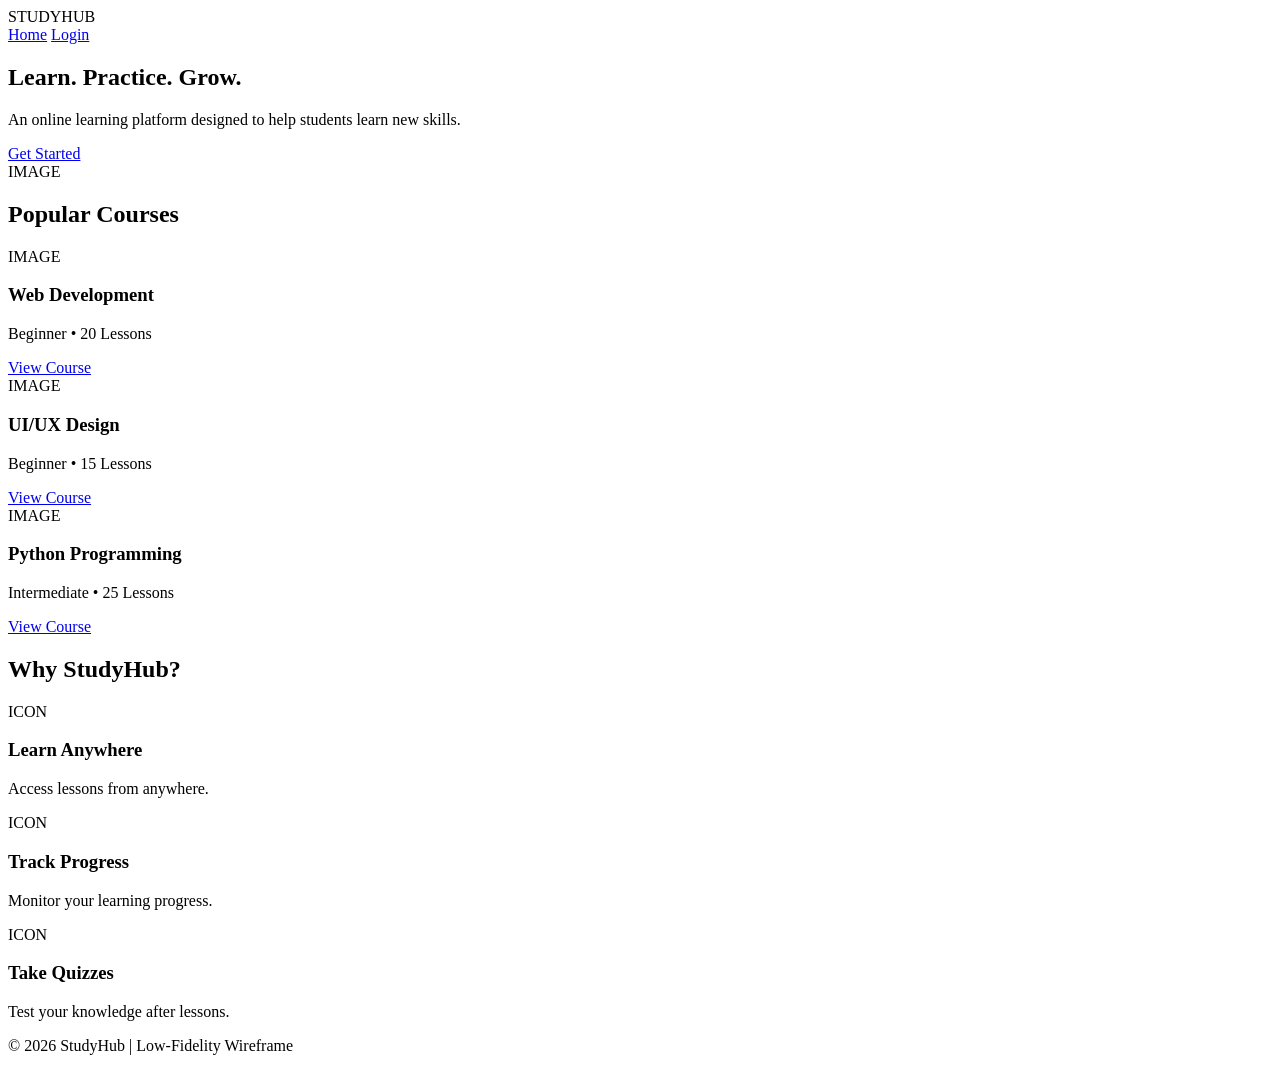
==== index.html @ 4864d4c8 "Create index.html for StudyHub homepage wireframe This HTML file serves as a low-fidelity wireframe " ====
<!DOCTYPE html>
<html lang="en">
<head>
    <meta charset="UTF-8">
    <meta name="viewport" content="width=device-width, initial-scale=1.0">
    <title>StudyHub - Home Wireframe</title>
    <link rel="stylesheet" href="style.css">
</head>
<body>

<header class="header">
    <div class="logo">STUDYHUB</div>

    <nav>
        <a href="index.html">Home</a>
        <a href="login.html">Login</a>
    </nav>
</header>

<main>

    <section class="hero">
        <div class="wireframe-box hero-text">
            <div class="placeholder short"></div>

            <h1>Learn. Practice. Grow.</h1>

            <p>
                An online learning platform designed to help
                students learn new skills.
            </p>

            <a href="login.html" class="button">
                Get Started
            </a>
        </div>

        <div class="image-placeholder">
            IMAGE
        </div>
    </section>

    <section class="section">

        <h2>Popular Courses</h2>

        <div class="card-grid">

            <div class="course-card">
                <div class="thumbnail">IMAGE</div>
                <h3>Web Development</h3>
                <p>Beginner • 20 Lessons</p>
                <a href="course.html" class="button small">
                    View Course
                </a>
            </div>

            <div class="course-card">
                <div class="thumbnail">IMAGE</div>
                <h3>UI/UX Design</h3>
                <p>Beginner • 15 Lessons</p>
                <a href="course.html" class="button small">
                    View Course
                </a>
            </div>

            <div class="course-card">
                <div class="thumbnail">IMAGE</div>
                <h3>Python Programming</h3>
                <p>Intermediate • 25 Lessons</p>
                <a href="course.html" class="button small">
                    View Course
                </a>
            </div>

        </div>

    </section>

    <section class="section">

        <h2>Why StudyHub?</h2>

        <div class="three-column">

            <div class="feature-box">
                <div class="icon-placeholder">ICON</div>
                <h3>Learn Anywhere</h3>
                <p>Access lessons from anywhere.</p>
            </div>

            <div class="feature-box">
                <div class="icon-placeholder">ICON</div>
                <h3>Track Progress</h3>
                <p>Monitor your learning progress.</p>
            </div>

            <div class="feature-box">
                <div class="icon-placeholder">ICON</div>
                <h3>Take Quizzes</h3>
                <p>Test your knowledge after lessons.</p>
            </div>

        </div>

    </section>

</main>

<footer>
    <p>© 2026 StudyHub | Low-Fidelity Wireframe</p>
</footer>

</body>
</html>
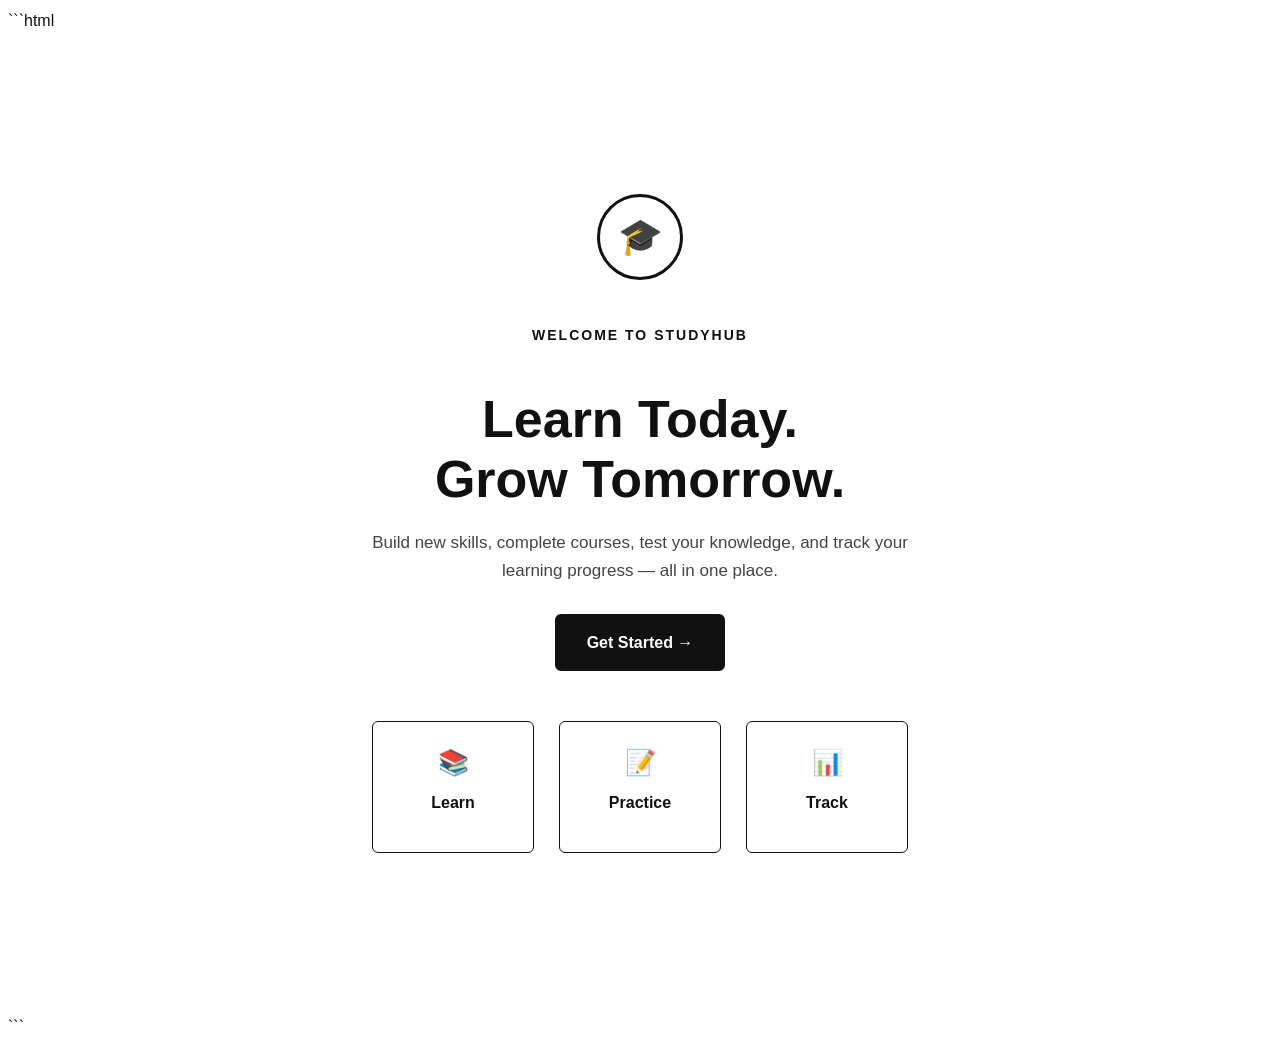
==== commit 1e89df9b: "Update StudyHub prototype" ====
--- a/index.html
+++ b/index.html
@@ -1,115 +1,67 @@
+```html
 <!DOCTYPE html>
 <html lang="en">
 <head>
     <meta charset="UTF-8">
     <meta name="viewport" content="width=device-width, initial-scale=1.0">
-    <title>StudyHub - Home Wireframe</title>
+
+    <title>StudyHub - Learn & Grow</title>
+
     <link rel="stylesheet" href="style.css">
 </head>
+
 <body>
 
-<header class="header">
-    <div class="logo">STUDYHUB</div>
+    <main class="home-page">
 
-    <nav>
-        <a href="index.html">Home</a>
-        <a href="login.html">Login</a>
-    </nav>
-</header>
+        <div class="home-logo">
+            🎓
+        </div>
 
-<main>
+        <section class="home-content">
 
-    <section class="hero">
-        <div class="wireframe-box hero-text">
-            <div class="placeholder short"></div>
-
-            <h1>Learn. Practice. Grow.</h1>
-
-            <p>
-                An online learning platform designed to help
-                students learn new skills.
+            <p class="home-label">
+                WELCOME TO STUDYHUB
             </p>
 
-            <a href="login.html" class="button">
-                Get Started
+            <h1>
+                Learn Today.<br>
+                Grow Tomorrow.
+            </h1>
+
+            <p class="home-description">
+                Build new skills, complete courses,
+                test your knowledge, and track your
+                learning progress — all in one place.
+            </p>
+
+            <a href="login.html" class="home-button">
+                Get Started →
             </a>
-        </div>
 
-        <div class="image-placeholder">
-            IMAGE
-        </div>
-    </section>
+        </section>
 
-    <section class="section">
+        <section class="home-features">
 
-        <h2>Popular Courses</h2>
-
-        <div class="card-grid">
-
-            <div class="course-card">
-                <div class="thumbnail">IMAGE</div>
-                <h3>Web Development</h3>
-                <p>Beginner • 20 Lessons</p>
-                <a href="course.html" class="button small">
-                    View Course
-                </a>
+            <div class="feature">
+                <span>📚</span>
+                <p>Learn</p>
             </div>
 
-            <div class="course-card">
-                <div class="thumbnail">IMAGE</div>
-                <h3>UI/UX Design</h3>
-                <p>Beginner • 15 Lessons</p>
-                <a href="course.html" class="button small">
-                    View Course
-                </a>
+            <div class="feature">
+                <span>📝</span>
+                <p>Practice</p>
             </div>
 
-            <div class="course-card">
-                <div class="thumbnail">IMAGE</div>
-                <h3>Python Programming</h3>
-                <p>Intermediate • 25 Lessons</p>
-                <a href="course.html" class="button small">
-                    View Course
-                </a>
+            <div class="feature">
+                <span>📊</span>
+                <p>Track</p>
             </div>
 
-        </div>
+        </section>
 
-    </section>
-
-    <section class="section">
-
-        <h2>Why StudyHub?</h2>
-
-        <div class="three-column">
-
-            <div class="feature-box">
-                <div class="icon-placeholder">ICON</div>
-                <h3>Learn Anywhere</h3>
-                <p>Access lessons from anywhere.</p>
-            </div>
-
-            <div class="feature-box">
-                <div class="icon-placeholder">ICON</div>
-                <h3>Track Progress</h3>
-                <p>Monitor your learning progress.</p>
-            </div>
-
-            <div class="feature-box">
-                <div class="icon-placeholder">ICON</div>
-                <h3>Take Quizzes</h3>
-                <p>Test your knowledge after lessons.</p>
-            </div>
-
-        </div>
-
-    </section>
-
-</main>
-
-<footer>
-    <p>© 2026 StudyHub | Low-Fidelity Wireframe</p>
-</footer>
+    </main>
 
 </body>
 </html>
+```
--- a/style.css
+++ b/style.css
@@ -0,0 +1,348 @@
+```css
+/* ================================
+   STUDYHUB - MAIN STYLES
+   ================================ */
+
+* {
+    margin: 0;
+    padding: 0;
+    box-sizing: border-box;
+}
+
+body {
+    font-family: Arial, Helvetica, sans-serif;
+    background: #ffffff;
+    color: #111111;
+    line-height: 1.6;
+}
+
+a {
+    text-decoration: none;
+    color: inherit;
+}
+
+button,
+a {
+    cursor: pointer;
+}
+
+/* ================================
+   HOME PAGE
+   ================================ */
+
+.home-page {
+    min-height: 100vh;
+    display: flex;
+    flex-direction: column;
+    justify-content: center;
+    align-items: center;
+    padding: 40px 20px;
+    text-align: center;
+}
+
+.home-logo {
+    width: 80px;
+    height: 80px;
+    border: 3px solid #111111;
+    border-radius: 50%;
+    display: flex;
+    justify-content: center;
+    align-items: center;
+    font-size: 36px;
+    margin-bottom: 30px;
+}
+
+.home-content {
+    max-width: 700px;
+}
+
+.home-label {
+    font-size: 14px;
+    font-weight: bold;
+    letter-spacing: 2px;
+    margin-bottom: 15px;
+}
+
+.home-content h1 {
+    font-size: 52px;
+    line-height: 1.15;
+    margin-bottom: 20px;
+}
+
+.home-description {
+    max-width: 600px;
+    margin: 0 auto 30px;
+    color: #444444;
+    font-size: 17px;
+}
+
+.home-button {
+    display: inline-block;
+    background: #111111;
+    color: #ffffff;
+    padding: 14px 30px;
+    border-radius: 6px;
+    font-size: 16px;
+    font-weight: bold;
+    border: 2px solid #111111;
+}
+
+.home-button:hover {
+    background: #ffffff;
+    color: #111111;
+}
+
+.home-features {
+    display: flex;
+    gap: 25px;
+    margin-top: 50px;
+}
+
+.feature {
+    width: 120px;
+    padding: 20px;
+    border: 1px solid #111111;
+    border-radius: 6px;
+}
+
+.feature span {
+    font-size: 25px;
+}
+
+.feature p {
+    margin-top: 8px;
+    font-weight: bold;
+}
+
+/* ================================
+   GENERAL CONTAINER
+   ================================ */
+
+.container {
+    width: 90%;
+    max-width: 1100px;
+    margin: auto;
+}
+
+.page {
+    min-height: 100vh;
+    padding: 30px 20px;
+}
+
+/* ================================
+   HEADER
+   ================================ */
+
+header {
+    width: 100%;
+    border-bottom: 2px solid #111111;
+    padding: 18px 30px;
+    display: flex;
+    justify-content: space-between;
+    align-items: center;
+}
+
+.logo {
+    font-size: 24px;
+    font-weight: bold;
+}
+
+nav {
+    display: flex;
+    gap: 20px;
+}
+
+nav a {
+    font-weight: bold;
+}
+
+/* ================================
+   BUTTONS
+   ================================ */
+
+.btn,
+.button,
+.primary-btn {
+    display: inline-block;
+    padding: 12px 24px;
+    border: 2px solid #111111;
+    background: #111111;
+    color: #ffffff;
+    border-radius: 5px;
+    font-weight: bold;
+    text-align: center;
+}
+
+.btn:hover,
+.button:hover,
+.primary-btn:hover {
+    background: #ffffff;
+    color: #111111;
+}
+
+.secondary-btn {
+    display: inline-block;
+    padding: 12px 24px;
+    border: 2px solid #111111;
+    background: #ffffff;
+    color: #111111;
+    border-radius: 5px;
+    font-weight: bold;
+}
+
+/* ================================
+   LOGIN PAGE
+   ================================ */
+
+.login-page {
+    min-height: 100vh;
+    display: flex;
+    justify-content: center;
+    align-items: center;
+    padding: 20px;
+}
+
+.login-box {
+    width: 100%;
+    max-width: 420px;
+    border: 2px solid #111111;
+    padding: 35px;
+    border-radius: 8px;
+}
+
+.login-box h1 {
+    margin-bottom: 10px;
+}
+
+.login-box p {
+    margin-bottom: 25px;
+    color: #555555;
+}
+
+.form-group {
+    margin-bottom: 18px;
+}
+
+.form-group label {
+    display: block;
+    margin-bottom: 6px;
+    font-weight: bold;
+}
+
+.form-group input,
+input[type="text"],
+input[type="email"],
+input[type="password"] {
+    width: 100%;
+    padding: 12px;
+    border: 1px solid #111111;
+    border-radius: 4px;
+    font-size: 15px;
+}
+
+.login-box button {
+    width: 100%;
+}
+
+/* ================================
+   DASHBOARD
+   ================================ */
+
+.dashboard {
+    min-height: 100vh;
+}
+
+.dashboard-content {
+    padding: 40px;
+    max-width: 1200px;
+    margin: auto;
+}
+
+.welcome {
+    margin-bottom: 30px;
+}
+
+.welcome h1 {
+    font-size: 36px;
+    margin-bottom: 8px;
+}
+
+.card-grid {
+    display: grid;
+    grid-template-columns: repeat(3, 1fr);
+    gap: 20px;
+    margin-top: 25px;
+}
+
+.card {
+    border: 1px solid #111111;
+    padding: 25px;
+    border-radius: 6px;
+    background: #ffffff;
+}
+
+.card h2,
+.card h3 {
+    margin-bottom: 10px;
+}
+
+.card p {
+    color: #555555;
+    margin-bottom: 15px;
+}
+
+/* ================================
+   COURSE PAGE
+   ================================ */
+
+.course-page {
+    min-height: 100vh;
+    padding: 40px 20px;
+}
+
+.course-container {
+    max-width: 1000px;
+    margin: auto;
+}
+
+.course-header {
+    border: 2px solid #111111;
+    padding: 30px;
+    margin-bottom: 25px;
+}
+
+.course-header h1 {
+    font-size: 36px;
+    margin-bottom: 10px;
+}
+
+.course-info {
+    display: flex;
+    gap: 15px;
+    flex-wrap: wrap;
+    margin: 20px 0;
+}
+
+.info-box {
+    border: 1px solid #111111;
+    padding: 12px 18px;
+    border-radius: 4px;
+}
+
+.lesson-list {
+    margin-top: 25px;
+}
+
+.lesson-item {
+    border: 1px solid #111111;
+    padding: 18px;
+    margin-bottom: 10px;
+    display: flex;
+    justify-content: space-between;
+    align-items: center;
+}
+
+/* ================================
+   LESSON PAGE
+   =============
+```
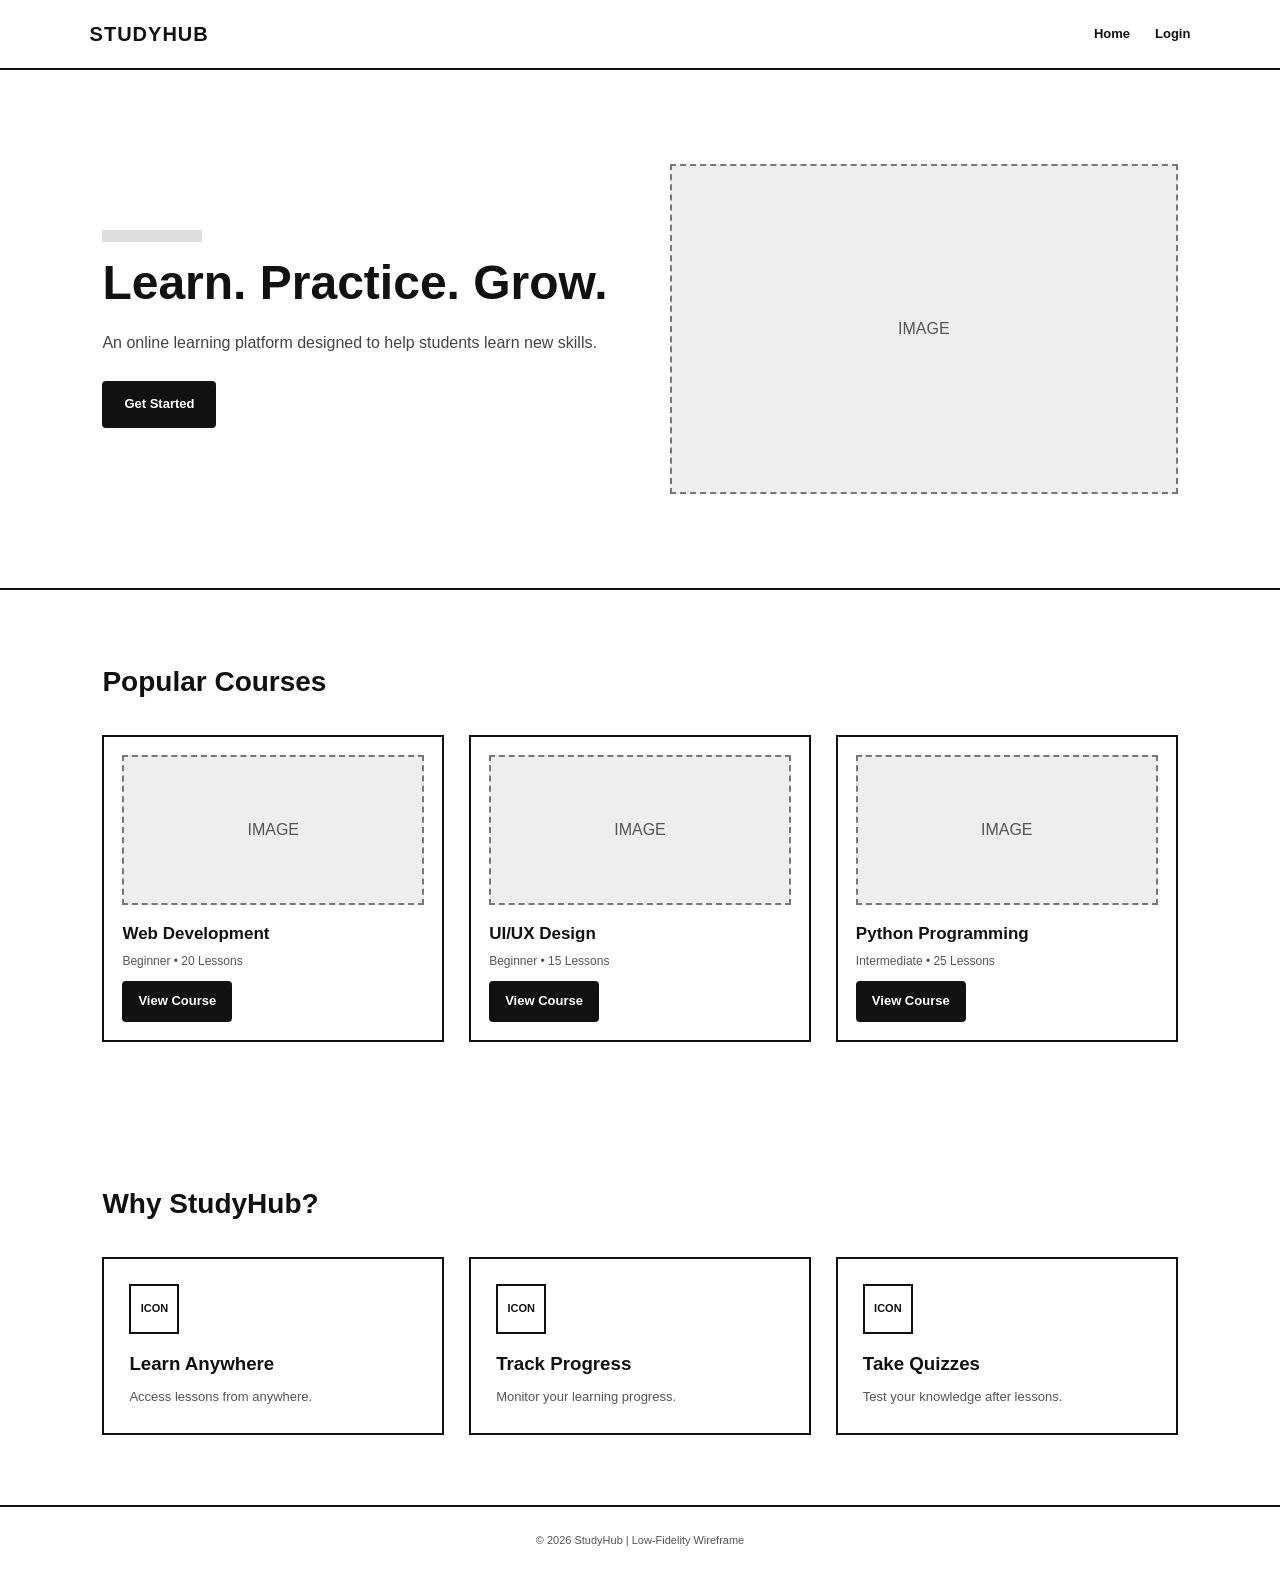
==== commit e8de3423: "Merge StudyHub prototype updates" ====
--- a/index.html
+++ b/index.html
@@ -1,67 +1,115 @@
-```html
 <!DOCTYPE html>
 <html lang="en">
 <head>
     <meta charset="UTF-8">
     <meta name="viewport" content="width=device-width, initial-scale=1.0">
-
-    <title>StudyHub - Learn & Grow</title>
-
+    <title>StudyHub - Home Wireframe</title>
     <link rel="stylesheet" href="style.css">
 </head>
-
 <body>
 
-    <main class="home-page">
+<header class="header">
+    <div class="logo">STUDYHUB</div>
 
-        <div class="home-logo">
-            🎓
+    <nav>
+        <a href="index.html">Home</a>
+        <a href="login.html">Login</a>
+    </nav>
+</header>
+
+<main>
+
+    <section class="hero">
+        <div class="wireframe-box hero-text">
+            <div class="placeholder short"></div>
+
+            <h1>Learn. Practice. Grow.</h1>
+
+            <p>
+                An online learning platform designed to help
+                students learn new skills.
+            </p>
+
+            <a href="login.html" class="button">
+                Get Started
+            </a>
         </div>
 
-        <section class="home-content">
+        <div class="image-placeholder">
+            IMAGE
+        </div>
+    </section>
 
-            <p class="home-label">
-                WELCOME TO STUDYHUB
-            </p>
+    <section class="section">
 
-            <h1>
-                Learn Today.<br>
-                Grow Tomorrow.
-            </h1>
+        <h2>Popular Courses</h2>
 
-            <p class="home-description">
-                Build new skills, complete courses,
-                test your knowledge, and track your
-                learning progress — all in one place.
-            </p>
+        <div class="card-grid">
 
-            <a href="login.html" class="home-button">
-                Get Started →
-            </a>
-
-        </section>
-
-        <section class="home-features">
-
-            <div class="feature">
-                <span>📚</span>
-                <p>Learn</p>
+            <div class="course-card">
+                <div class="thumbnail">IMAGE</div>
+                <h3>Web Development</h3>
+                <p>Beginner • 20 Lessons</p>
+                <a href="course.html" class="button small">
+                    View Course
+                </a>
             </div>
 
-            <div class="feature">
-                <span>📝</span>
-                <p>Practice</p>
+            <div class="course-card">
+                <div class="thumbnail">IMAGE</div>
+                <h3>UI/UX Design</h3>
+                <p>Beginner • 15 Lessons</p>
+                <a href="course.html" class="button small">
+                    View Course
+                </a>
             </div>
 
-            <div class="feature">
-                <span>📊</span>
-                <p>Track</p>
+            <div class="course-card">
+                <div class="thumbnail">IMAGE</div>
+                <h3>Python Programming</h3>
+                <p>Intermediate • 25 Lessons</p>
+                <a href="course.html" class="button small">
+                    View Course
+                </a>
             </div>
 
-        </section>
+        </div>
 
-    </main>
+    </section>
+
+    <section class="section">
+
+        <h2>Why StudyHub?</h2>
+
+        <div class="three-column">
+
+            <div class="feature-box">
+                <div class="icon-placeholder">ICON</div>
+                <h3>Learn Anywhere</h3>
+                <p>Access lessons from anywhere.</p>
+            </div>
+
+            <div class="feature-box">
+                <div class="icon-placeholder">ICON</div>
+                <h3>Track Progress</h3>
+                <p>Monitor your learning progress.</p>
+            </div>
+
+            <div class="feature-box">
+                <div class="icon-placeholder">ICON</div>
+                <h3>Take Quizzes</h3>
+                <p>Test your knowledge after lessons.</p>
+            </div>
+
+        </div>
+
+    </section>
+
+</main>
+
+<footer>
+    <p>© 2026 StudyHub | Low-Fidelity Wireframe</p>
+</footer>
 
 </body>
 </html>
-```
--- a/style.css
+++ b/style.css
@@ -1,8 +1,3 @@
-```css
-/* ================================
-   STUDYHUB - MAIN STYLES
-   ================================ */
-
 * {
     margin: 0;
     padding: 0;
@@ -17,332 +12,893 @@
 }
 
 a {
+    color: #111111;
     text-decoration: none;
-    color: inherit;
-}
-
-button,
-a {
-    cursor: pointer;
-}
-
-/* ================================
-   HOME PAGE
-   ================================ */
-
-.home-page {
-    min-height: 100vh;
-    display: flex;
-    flex-direction: column;
-    justify-content: center;
-    align-items: center;
-    padding: 40px 20px;
-    text-align: center;
-}
-
-.home-logo {
-    width: 80px;
-    height: 80px;
-    border: 3px solid #111111;
-    border-radius: 50%;
-    display: flex;
-    justify-content: center;
-    align-items: center;
-    font-size: 36px;
+}
+
+.header {
+    height: 70px;
+    border-bottom: 2px solid #111111;
+    display: flex;
+    align-items: center;
+    justify-content: space-between;
+    padding: 0 7%;
+    background: #ffffff;
+}
+
+.logo {
+    font-size: 20px;
+    font-weight: bold;
+    letter-spacing: 1px;
+}
+
+.header nav {
+    display: flex;
+    gap: 25px;
+}
+
+.header nav a {
+    font-size: 13px;
+    font-weight: bold;
+}
+
+.header nav a:hover {
+    text-decoration: underline;
+}
+
+
+/* =========================
+   COMMON
+========================= */
+
+main {
+    min-height: 80vh;
+}
+
+.section {
+    padding: 70px 8%;
+}
+
+.section h2 {
+    font-size: 28px;
     margin-bottom: 30px;
 }
 
-.home-content {
-    max-width: 700px;
-}
-
-.home-label {
-    font-size: 14px;
-    font-weight: bold;
-    letter-spacing: 2px;
-    margin-bottom: 15px;
-}
-
-.home-content h1 {
-    font-size: 52px;
-    line-height: 1.15;
-    margin-bottom: 20px;
-}
-
-.home-description {
-    max-width: 600px;
-    margin: 0 auto 30px;
-    color: #444444;
-    font-size: 17px;
-}
-
-.home-button {
+.button {
     display: inline-block;
     background: #111111;
     color: #ffffff;
-    padding: 14px 30px;
-    border-radius: 6px;
-    font-size: 16px;
+    border: 2px solid #111111;
+    padding: 11px 20px;
+    border-radius: 4px;
+    font-size: 13px;
     font-weight: bold;
-    border: 2px solid #111111;
-}
-
-.home-button:hover {
+    cursor: pointer;
+}
+
+.button:hover {
     background: #ffffff;
     color: #111111;
 }
 
-.home-features {
-    display: flex;
-    gap: 25px;
-    margin-top: 50px;
-}
-
-.feature {
-    width: 120px;
-    padding: 20px;
-    border: 1px solid #111111;
-    border-radius: 6px;
-}
-
-.feature span {
-    font-size: 25px;
-}
-
-.feature p {
-    margin-top: 8px;
+.button.small {
+    padding: 8px 14px;
+    margin-top: 10px;
+}
+
+.button.full {
+    width: 100%;
+    text-align: center;
+}
+
+.outline-button {
+    display: inline-block;
+    background: #ffffff;
+    color: #111111;
+    border: 2px solid #111111;
+    padding: 10px 18px;
+    border-radius: 4px;
+    font-size: 12px;
     font-weight: bold;
-}
-
-/* ================================
-   GENERAL CONTAINER
-   ================================ */
-
-.container {
-    width: 90%;
-    max-width: 1100px;
-    margin: auto;
-}
-
-.page {
-    min-height: 100vh;
-    padding: 30px 20px;
-}
-
-/* ================================
-   HEADER
-   ================================ */
-
-header {
-    width: 100%;
-    border-bottom: 2px solid #111111;
-    padding: 18px 30px;
-    display: flex;
-    justify-content: space-between;
-    align-items: center;
-}
-
-.logo {
-    font-size: 24px;
-    font-weight: bold;
-}
-
-nav {
-    display: flex;
-    gap: 20px;
-}
-
-nav a {
-    font-weight: bold;
-}
-
-/* ================================
-   BUTTONS
-   ================================ */
-
-.btn,
-.button,
-.primary-btn {
-    display: inline-block;
-    padding: 12px 24px;
-    border: 2px solid #111111;
+    cursor: pointer;
+}
+
+.outline-button:hover {
     background: #111111;
     color: #ffffff;
-    border-radius: 5px;
-    font-weight: bold;
+}
+
+.placeholder {
+    height: 12px;
+    width: 100%;
+    background: #dddddd;
+    margin-bottom: 15px;
+}
+
+.placeholder.short {
+    width: 100px;
+}
+
+.image-placeholder,
+.thumbnail,
+.course-image,
+.video-placeholder {
+    background: #eeeeee;
+    border: 2px dashed #777777;
+    color: #555555;
+    display: flex;
+    align-items: center;
+    justify-content: center;
     text-align: center;
 }
 
-.btn:hover,
-.button:hover,
-.primary-btn:hover {
-    background: #ffffff;
-    color: #111111;
-}
-
-.secondary-btn {
-    display: inline-block;
-    padding: 12px 24px;
-    border: 2px solid #111111;
-    background: #ffffff;
-    color: #111111;
-    border-radius: 5px;
-    font-weight: bold;
-}
-
-/* ================================
-   LOGIN PAGE
-   ================================ */
-
-.login-page {
-    min-height: 100vh;
-    display: flex;
-    justify-content: center;
-    align-items: center;
-    padding: 20px;
-}
-
-.login-box {
-    width: 100%;
-    max-width: 420px;
-    border: 2px solid #111111;
-    padding: 35px;
-    border-radius: 8px;
-}
-
-.login-box h1 {
-    margin-bottom: 10px;
-}
-
-.login-box p {
+
+/* =========================
+   HOME
+========================= */
+
+.hero {
+    min-height: 520px;
+    padding: 80px 8%;
+    display: grid;
+    grid-template-columns: 1fr 1fr;
+    gap: 60px;
+    align-items: center;
+    border-bottom: 2px solid #111111;
+}
+
+.hero h1 {
+    font-size: 48px;
+    line-height: 1.1;
+    margin-bottom: 20px;
+}
+
+.hero p {
+    max-width: 500px;
+    color: #444444;
     margin-bottom: 25px;
-    color: #555555;
-}
-
-.form-group {
-    margin-bottom: 18px;
-}
-
-.form-group label {
-    display: block;
-    margin-bottom: 6px;
-    font-weight: bold;
-}
-
-.form-group input,
-input[type="text"],
-input[type="email"],
-input[type="password"] {
-    width: 100%;
-    padding: 12px;
-    border: 1px solid #111111;
-    border-radius: 4px;
-    font-size: 15px;
-}
-
-.login-box button {
-    width: 100%;
-}
-
-/* ================================
-   DASHBOARD
-   ================================ */
-
-.dashboard {
-    min-height: 100vh;
-}
-
-.dashboard-content {
-    padding: 40px;
-    max-width: 1200px;
-    margin: auto;
-}
-
-.welcome {
-    margin-bottom: 30px;
-}
-
-.welcome h1 {
-    font-size: 36px;
-    margin-bottom: 8px;
+}
+
+.hero .image-placeholder {
+    height: 330px;
 }
 
 .card-grid {
     display: grid;
     grid-template-columns: repeat(3, 1fr);
+    gap: 25px;
+}
+
+.course-card {
+    border: 2px solid #111111;
+    padding: 18px;
+    background: #ffffff;
+}
+
+.course-card .thumbnail {
+    height: 150px;
+    margin-bottom: 15px;
+}
+
+.course-card h3 {
+    font-size: 17px;
+    margin-bottom: 5px;
+}
+
+.course-card p {
+    font-size: 12px;
+    color: #555555;
+}
+
+.three-column {
+    display: grid;
+    grid-template-columns: repeat(3, 1fr);
+    gap: 25px;
+}
+
+.feature-box,
+.quick-card,
+.achievement-box {
+    border: 2px solid #111111;
+    padding: 25px;
+    background: #ffffff;
+}
+
+.feature-box h3,
+.quick-card h3,
+.achievement-box h3 {
+    margin: 15px 0 8px;
+}
+
+.feature-box p,
+.quick-card p,
+.achievement-box p {
+    color: #555555;
+    font-size: 13px;
+}
+
+.icon-placeholder,
+.achievement-icon {
+    width: 50px;
+    height: 50px;
+    border: 2px solid #111111;
+    display: flex;
+    align-items: center;
+    justify-content: center;
+    font-size: 11px;
+    font-weight: bold;
+}
+
+
+/* =========================
+   LOGIN
+========================= */
+
+.center-page {
+    min-height: 750px;
+    display: flex;
+    justify-content: center;
+    align-items: center;
+    padding: 50px 20px;
+}
+
+.login-box {
+    width: 430px;
+    border: 2px solid #111111;
+    padding: 40px;
+    background: #ffffff;
+}
+
+.login-box h1 {
+    margin-bottom: 5px;
+}
+
+.login-box > p {
+    color: #555555;
+    font-size: 13px;
+    margin-bottom: 25px;
+}
+
+.login-box form {
+    display: flex;
+    flex-direction: column;
+}
+
+.login-box label {
+    font-size: 12px;
+    font-weight: bold;
+    margin-bottom: 7px;
+}
+
+.login-box input[type="email"],
+.login-box input[type="password"] {
+    height: 42px;
+    border: 1px solid #777777;
+    padding: 10px;
+    margin-bottom: 18px;
+    font-size: 13px;
+}
+
+.remember-row {
+    display: flex !important;
+    justify-content: space-between;
+    align-items: center;
+    margin-bottom: 20px;
+}
+
+.remember-row label {
+    display: flex;
+    gap: 6px;
+    align-items: center;
+}
+
+.remember-row a {
+    font-size: 11px;
+    text-decoration: underline;
+}
+
+.divider {
+    text-align: center;
+    margin: 25px 0;
+    color: #777777;
+    font-size: 12px;
+}
+
+.signup {
+    text-align: center;
+    margin-top: 20px;
+}
+
+.signup a {
+    text-decoration: underline;
+    font-weight: bold;
+}
+
+
+/* =========================
+   DASHBOARD
+========================= */
+
+.dashboard-header,
+.progress-header {
+    padding: 60px 8% 30px;
+    display: flex;
+    justify-content: space-between;
+    align-items: center;
+}
+
+.dashboard-header p,
+.progress-header p {
+    color: #666666;
+    font-size: 13px;
+}
+
+.dashboard-header h1,
+.progress-header h1 {
+    font-size: 36px;
+}
+
+.profile-placeholder {
+    width: 70px;
+    height: 70px;
+    border: 2px dashed #777777;
+    display: flex;
+    align-items: center;
+    justify-content: center;
+    font-size: 10px;
+}
+
+.stats-grid {
+    padding: 20px 8% 50px;
+    display: grid;
+    grid-template-columns: repeat(4, 1fr);
     gap: 20px;
+}
+
+.stat-box {
+    border: 2px solid #111111;
+    padding: 25px;
+    text-align: center;
+}
+
+.stat-box h3 {
+    font-size: 30px;
+}
+
+.stat-box p {
+    font-size: 11px;
+    color: #555555;
+}
+
+.section-title-row {
+    display: flex;
+    justify-content: space-between;
+    align-items: center;
+    margin-bottom: 25px;
+}
+
+.section-title-row h2 {
+    margin: 0;
+}
+
+.section-title-row a {
+    text-decoration: underline;
+    font-size: 12px;
+}
+
+.learning-card {
+    display: grid;
+    grid-template-columns: 250px 1fr;
+    gap: 25px;
+    border: 2px solid #111111;
+    padding: 20px;
+}
+
+.thumbnail.large {
+    height: 190px;
+}
+
+.learning-info h3 {
+    font-size: 22px;
+    margin-bottom: 8px;
+}
+
+.learning-info p {
+    font-size: 13px;
+    color: #555555;
+}
+
+.learning-info .button {
+    margin-top: 15px;
+}
+
+.quick-card .outline-button {
+    margin-top: 15px;
+}
+
+
+/* =========================
+   COURSE
+========================= */
+
+.course-hero {
+    padding: 70px 8%;
+    display: grid;
+    grid-template-columns: 420px 1fr;
+    gap: 60px;
+    border-bottom: 2px solid #111111;
+}
+
+.course-image {
+    height: 320px;
+}
+
+.course-information h1 {
+    font-size: 40px;
+    line-height: 1.15;
+    margin-bottom: 15px;
+}
+
+.course-information > p {
+    color: #555555;
+    max-width: 600px;
+    margin-bottom: 20px;
+}
+
+.course-meta {
+    display: flex;
+    gap: 20px;
+    flex-wrap: wrap;
+    margin-bottom: 25px;
+}
+
+.course-meta span {
+    border: 1px solid #777777;
+    padding: 8px 12px;
+    font-size: 11px;
+}
+
+.description {
+    max-width: 800px;
+    color: #555555;
+}
+
+.lesson-list {
+    border: 2px solid #111111;
+}
+
+.lesson-item {
+    display: grid;
+    grid-template-columns: 50px 1fr 40px;
+    align-items: center;
+    padding: 18px;
+    border-bottom: 1px solid #777777;
+}
+
+.lesson-item:last-child {
+    border-bottom: none;
+}
+
+.lesson-item > span {
+    font-weight: bold;
+    font-size: 12px;
+}
+
+.lesson-item strong {
+    display: block;
+    font-size: 14px;
+}
+
+.lesson-item small {
+    color: #666666;
+    font-size: 11px;
+}
+
+
+/* =========================
+   LESSON
+========================= */
+
+.lesson-layout {
+    padding: 60px 8%;
+    display: grid;
+    grid-template-columns: 1fr 300px;
+    gap: 35px;
+}
+
+.video-placeholder {
+    height: 450px;
+    flex-direction: column;
+}
+
+.video-placeholder span {
+    width: 70px;
+    height: 70px;
+    border: 2px solid #111111;
+    border-radius: 50%;
+    display: flex;
+    justify-content: center;
+    align-items: center;
+    font-size: 25px;
+}
+
+.video-placeholder p {
+    margin-top: 15px;
+    font-size: 12px;
+}
+
+.lesson-main h1 {
+    font-size: 28px;
     margin-top: 25px;
 }
 
-.card {
-    border: 1px solid #111111;
-    padding: 25px;
-    border-radius: 6px;
+.lesson-main > p {
+    color: #666666;
+    font-size: 12px;
+}
+
+.lesson-description {
+    margin-top: 30px;
+    border-top: 1px solid #777777;
+    padding-top: 25px;
+}
+
+.lesson-description h2 {
+    font-size: 20px;
+    margin-bottom: 10px;
+}
+
+.lesson-description p {
+    color: #555555;
+    font-size: 13px;
+}
+
+.lesson-actions {
+    display: flex;
+    justify-content: space-between;
+    margin-top: 30px;
+}
+
+.lesson-sidebar {
+    border: 2px solid #111111;
+    padding: 20px;
+    align-self: start;
+}
+
+.lesson-sidebar h3 {
+    margin-bottom: 20px;
+}
+
+.side-lesson {
+    display: flex;
+    gap: 12px;
+    padding: 15px 5px;
+    border-bottom: 1px solid #999999;
+}
+
+.side-lesson:last-child {
+    border-bottom: none;
+}
+
+.side-lesson > span {
+    font-size: 12px;
+    font-weight: bold;
+}
+
+.side-lesson strong {
+    display: block;
+    font-size: 11px;
+}
+
+.side-lesson small {
+    color: #666666;
+    font-size: 9px;
+}
+
+.side-lesson.active {
+    background: #eeeeee;
+}
+
+
+/* =========================
+   QUIZ
+========================= */
+
+.quiz-container {
+    max-width: 850px;
+    margin: auto;
+    padding: 80px 20px;
+}
+
+.quiz-header {
+    display: flex;
+    justify-content: space-between;
+    align-items: center;
+    border-bottom: 2px solid #111111;
+    padding-bottom: 25px;
+    margin-bottom: 30px;
+}
+
+.quiz-header p {
+    color: #666666;
+    font-size: 12px;
+}
+
+.quiz-header h1 {
+    font-size: 28px;
+}
+
+.quiz-progress {
+    border: 1px solid #777777;
+    padding: 10px;
+    font-size: 11px;
+}
+
+.question-card {
+    border: 2px solid #111111;
+    padding: 35px;
+}
+
+.question-card h2 {
+    font-size: 22px;
+    margin-bottom: 30px;
+}
+
+.answer-option {
+    display: block;
+    border: 1px solid #777777;
+    padding: 15px;
+    margin-bottom: 12px;
+    cursor: pointer;
+    font-size: 13px;
+}
+
+.answer-option:hover {
+    background: #eeeeee;
+}
+
+.answer-option input {
+    margin-right: 10px;
+}
+
+.quiz-actions {
+    display: flex;
+    justify-content: space-between;
+    margin-top: 25px;
+}
+
+
+/* =========================
+   PROGRESS
+========================= */
+
+.progress-overview {
+    margin: 0 8% 50px;
+    border: 2px solid #111111;
+    padding: 35px;
+    display: flex;
+    gap: 50px;
+    align-items: center;
+}
+
+.progress-circle {
+    width: 160px;
+    height: 160px;
+    border: 12px solid #222222;
+    border-radius: 50%;
+    display: flex;
+    flex-direction: column;
+    align-items: center;
+    justify-content: center;
+}
+
+.progress-circle strong {
+    font-size: 30px;
+}
+
+.progress-circle span {
+    font-size: 10px;
+}
+
+.progress-details {
+    flex: 1;
+}
+
+.progress-details h2 {
+    font-size: 25px;
+}
+
+.progress-details p {
+    color: #555555;
+    font-size: 13px;
+}
+
+.progress-bar {
+    height: 12px;
+    border: 1px solid #555555;
+    margin: 12px 0;
     background: #ffffff;
 }
 
-.card h2,
-.card h3 {
-    margin-bottom: 10px;
-}
-
-.card p {
-    color: #555555;
-    margin-bottom: 15px;
-}
-
-/* ================================
-   COURSE PAGE
-   ================================ */
-
-.course-page {
-    min-height: 100vh;
-    padding: 40px 20px;
-}
-
-.course-container {
-    max-width: 1000px;
-    margin: auto;
-}
-
-.course-header {
-    border: 2px solid #111111;
-    padding: 30px;
-    margin-bottom: 25px;
-}
-
-.course-header h1 {
-    font-size: 36px;
-    margin-bottom: 10px;
-}
-
-.course-info {
-    display: flex;
-    gap: 15px;
-    flex-wrap: wrap;
-    margin: 20px 0;
-}
-
-.info-box {
-    border: 1px solid #111111;
-    padding: 12px 18px;
-    border-radius: 4px;
-}
-
-.lesson-list {
-    margin-top: 25px;
-}
-
-.lesson-item {
-    border: 1px solid #111111;
-    padding: 18px;
-    margin-bottom: 10px;
-    display: flex;
-    justify-content: space-between;
-    align-items: center;
-}
-
-/* ================================
-   LESSON PAGE
-   =============
-```
+.progress-bar span {
+    display: block;
+    height: 100%;
+    background: #222222;
+}
+
+.progress-bar.large {
+    height: 16px;
+}
+
+.progress-course {
+    border: 2px solid #111111;
+    padding: 20px;
+    display: grid;
+    grid-template-columns: 150px 1fr auto;
+    gap: 20px;
+    align-items: center;
+    margin-bottom: 20px;
+}
+
+.progress-course .thumbnail {
+    height: 100px;
+}
+
+.progress-course-info h3 {
+    margin-bottom: 8px;
+}
+
+.progress-course-info p {
+    font-size: 11px;
+    color: #555555;
+}
+
+
+/* =========================
+   FOOTER
+========================= */
+
+footer {
+    border-top: 2px solid #111111;
+    padding: 25px 8%;
+    text-align: center;
+    background: #ffffff;
+}
+
+footer p {
+    font-size: 11px;
+    color: #555555;
+}
+
+
+/* =========================
+   RESPONSIVE
+========================= */
+
+@media (max-width: 900px) {
+
+    .header {
+        padding: 0 4%;
+    }
+
+    .header nav {
+        gap: 12px;
+    }
+
+    .hero,
+    .course-hero,
+    .lesson-layout {
+        grid-template-columns: 1fr;
+    }
+
+    .card-grid,
+    .three-column,
+    .stats-grid {
+        grid-template-columns: 1fr 1fr;
+    }
+
+    .learning-card {
+        grid-template-columns: 1fr;
+    }
+
+    .progress-course {
+        grid-template-columns: 100px 1fr;
+    }
+
+    .progress-course .outline-button {
+        grid-column: 2;
+    }
+
+    .lesson-sidebar {
+        order: -1;
+    }
+}
+
+
+@media (max-width: 600px) {
+
+    .header {
+        height: auto;
+        padding: 18px 5%;
+        flex-direction: column;
+        gap: 15px;
+    }
+
+    .header nav {
+        flex-wrap: wrap;
+        justify-content: center;
+    }
+
+    .hero {
+        padding: 50px 5%;
+    }
+
+    .hero h1 {
+        font-size: 36px;
+    }
+
+    .section {
+        padding: 50px 5%;
+    }
+
+    .card-grid,
+    .three-column,
+    .stats-grid {
+        grid-template-columns: 1fr;
+    }
+
+    .dashboard-header,
+    .progress-header {
+        padding: 40px 5% 20px;
+    }
+
+    .dashboard-header h1,
+    .progress-header h1 {
+        font-size: 28px;
+    }
+
+    .course-hero {
+        padding: 50px 5%;
+    }
+
+    .course-information h1 {
+        font-size: 30px;
+    }
+
+    .lesson-layout {
+        padding: 40px 5%;
+    }
+
+    .video-placeholder {
+        height: 280px;
+    }
+
+    .quiz-container {
+        padding: 50px 15px;
+    }
+
+    .quiz-header {
+        flex-direction: column;
+        align-items: flex-start;
+        gap: 15px;
+    }
+
+    .progress-overview {
+        margin: 0 5% 40px;
+        flex-direction: column;
+        text-align: center;
+    }
+
+    .progress-course {
+        grid-template-columns: 1fr;
+    }
+
+    .progress-course .outline-button {
+        grid-column: auto;
+    }
+
+    .login-box {
+        width: 100%;
+        padding: 25px;
+    }
+}
